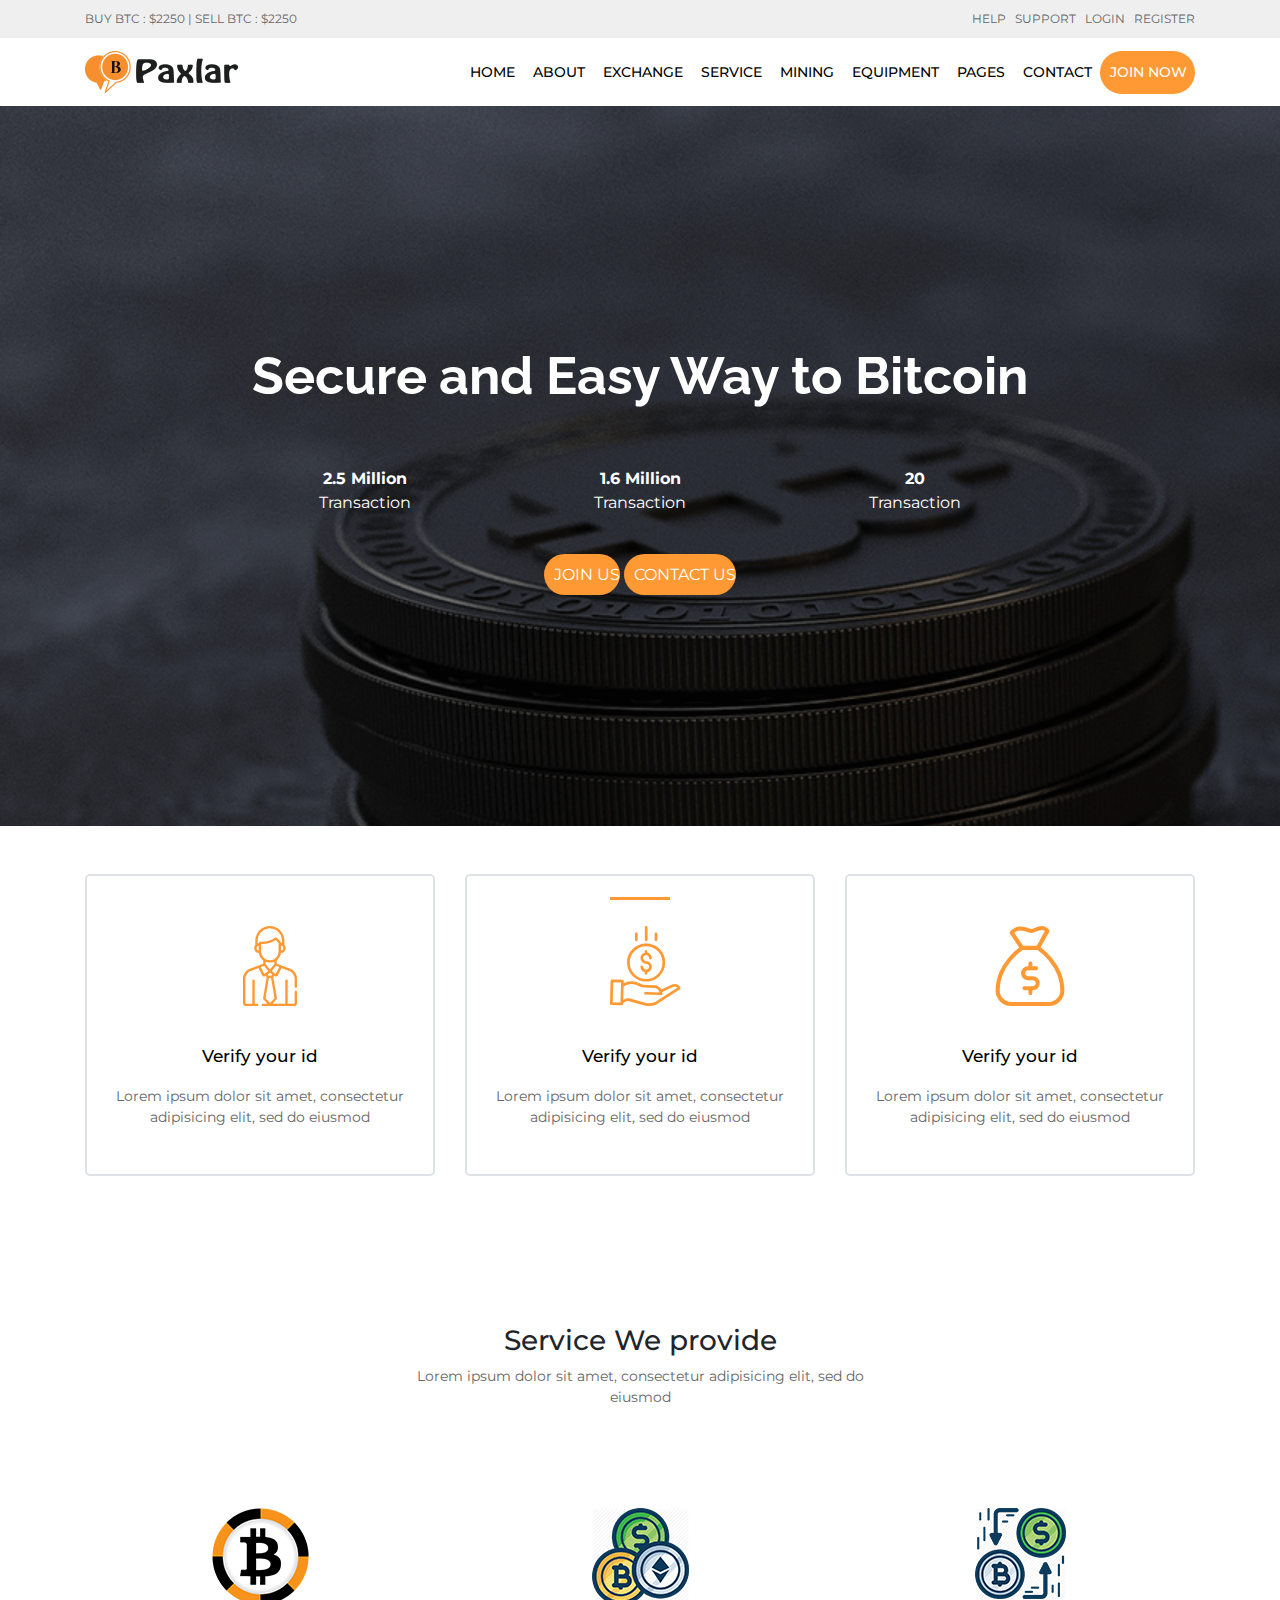
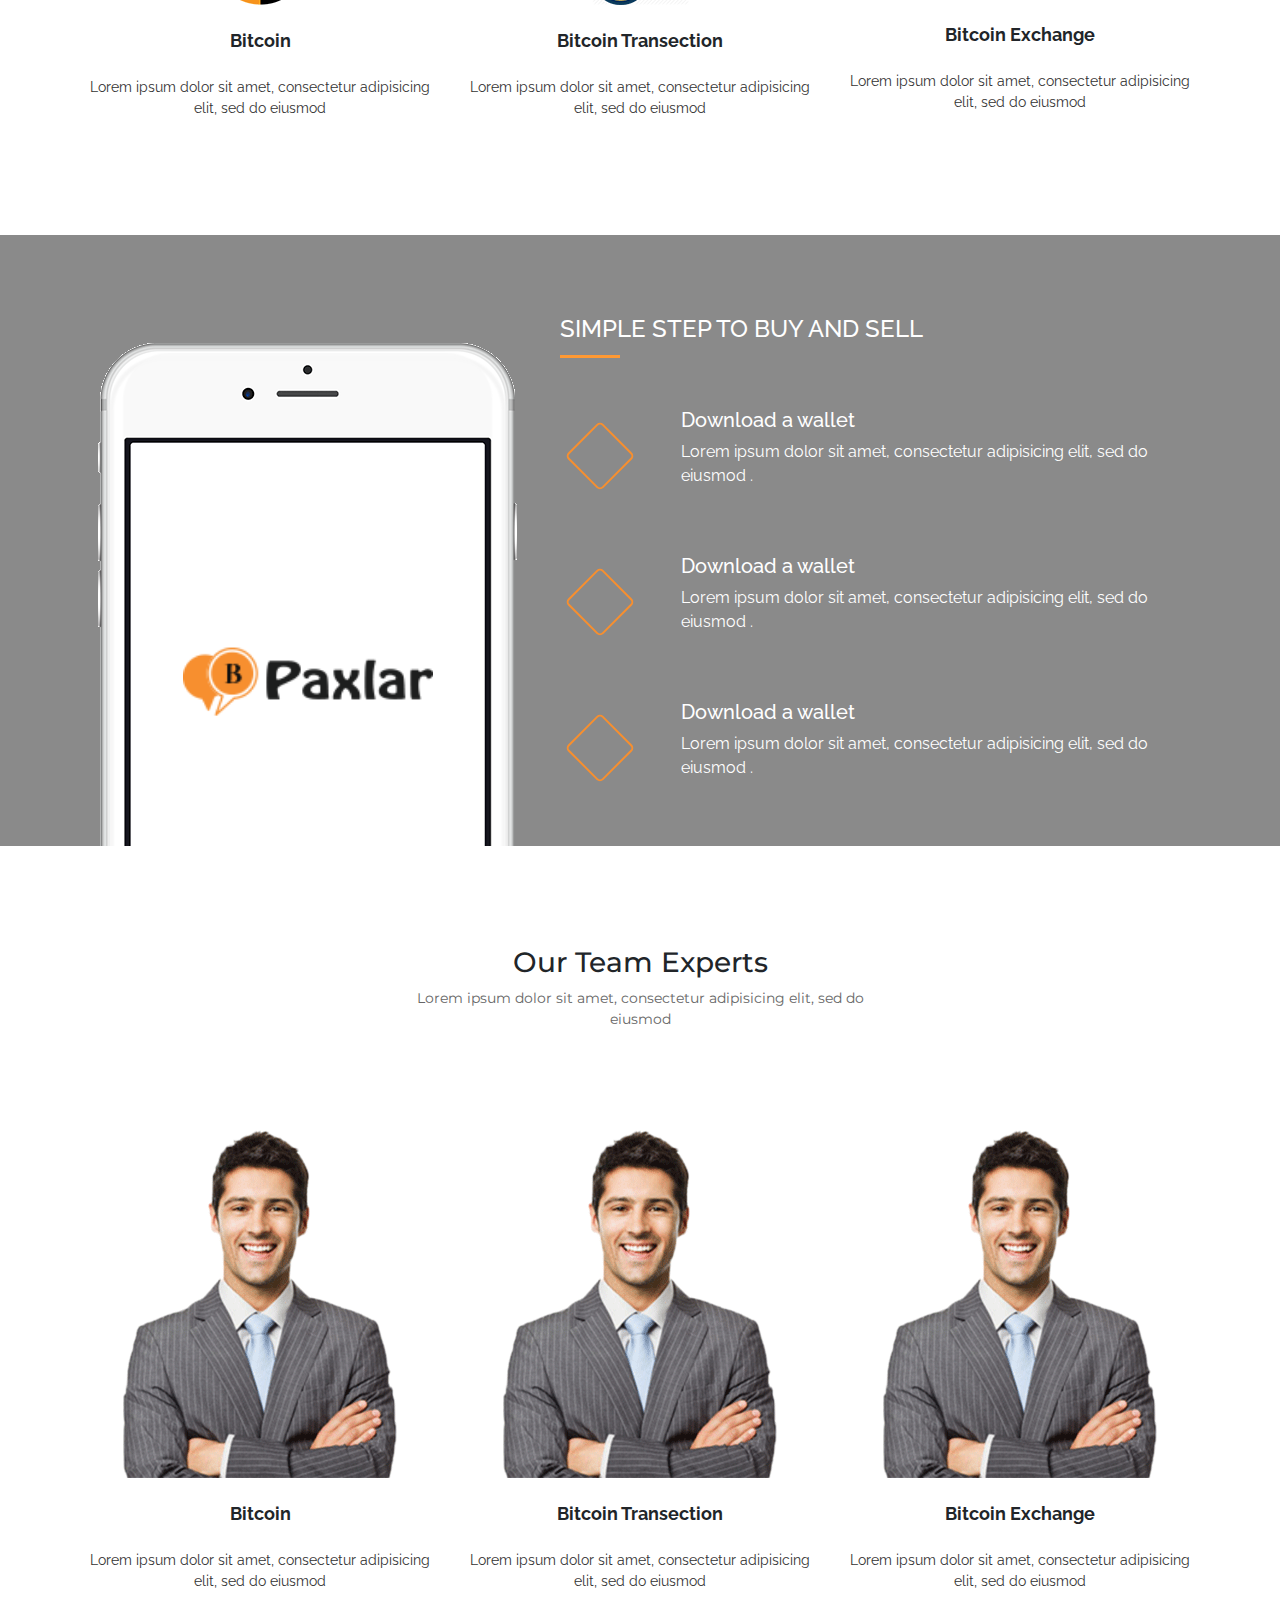
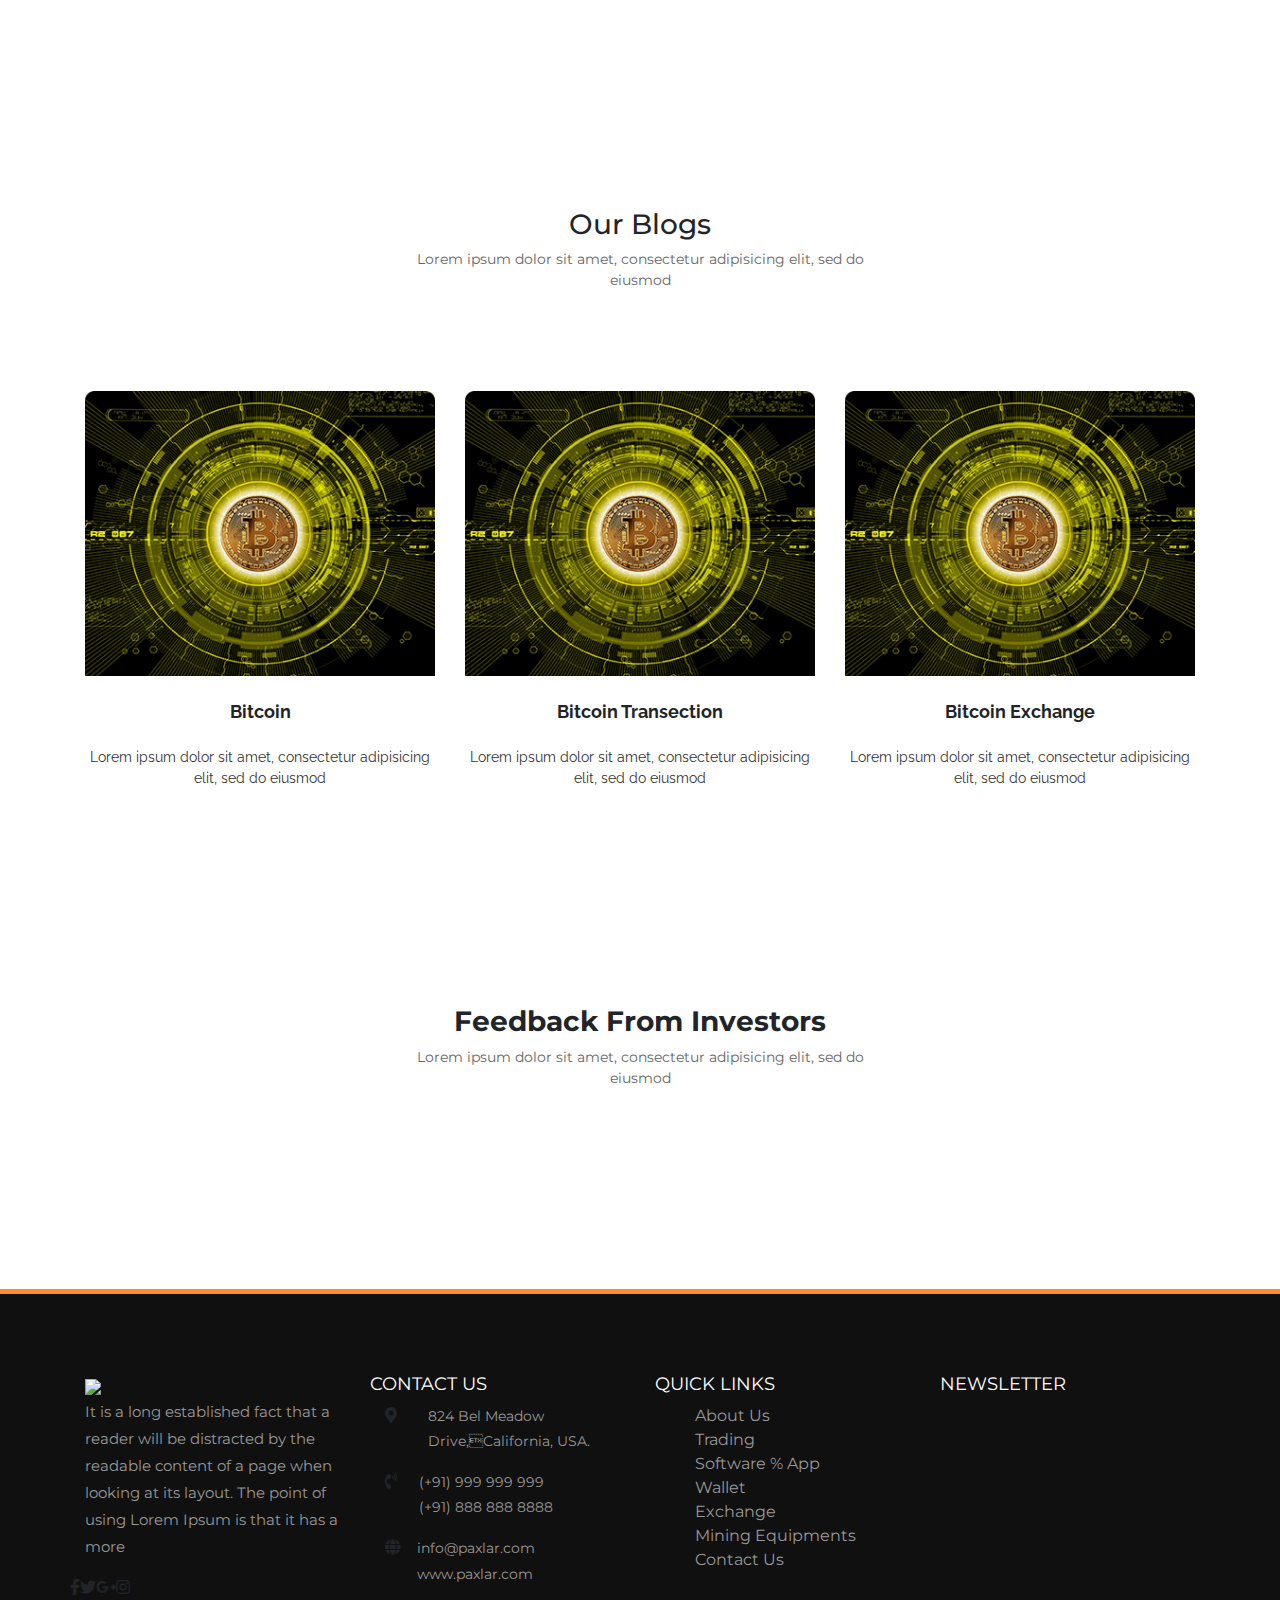
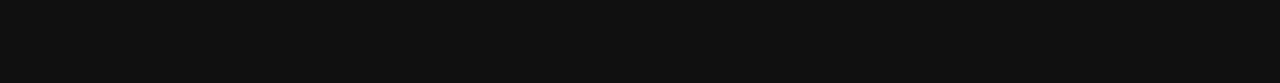
==== index.html @ 7b7797e2 "Add files via upload" ====
<!doctype html>
<html lang="en">
  <head>
    <!-- Required meta tags -->
    <meta charset="utf-8">
    <meta name="viewport" content="width=device-width, initial-scale=1, shrink-to-fit=no">
<link rel="stylesheet" href="https://use.fontawesome.com/releases/v5.8.2/css/all.css">
<link href="https://fonts.googleapis.com/css?family=Raleway:300,400,600,700,800&display=swap" rel="stylesheet">

    <!-- Bootstrap CSS -->
    <link href="https://fonts.googleapis.com/css?family=Montserrat:300,400,500,700&display=swap" rel="stylesheet">
    <link rel="stylesheet"  href="css/bootstrap.css">
    <link rel="stylesheet" href="css/style.css">
    <link rel="stylesheet" href="css/media.css">
    <link rel="stylesheet" href="flaticon/flaticon.css">




    <title>Paxlar psd</title>
  </head>
  <body>
        <!-- top header -->
        <div class="top-header">
          <div class="container">
            <div class="row justify-content-between">
              <div class="col-xl-4 col-md-5 col-sm-6">
                <div class="top-info">
                  <p>BUY BTC : $2250 | SELL BTC : $2250</p>
                </div>
              </div>
              <div class="col-xl-5 col-md-7 col-sm-6">
                <ul class="nav top-menu justify-content-end">
                  <li class="nav-item">
                    <a href="#" class="nav-link">Help</a>              
                  </li>
                   <li class="nav-item">
                    <a href="#" class="nav-link">Support</a>              
                  </li>
                   <li class="nav-item">
                    <a href="#" class="nav-link">Login</a>              
                  </li>
                   <li class="nav-item">
                    <a href="#" class="nav-link">Register</a>              
                  </li>
                </ul>
                
              </div>
            </div>
          </div>
        </div>
        <!-- top header -->
<nav class="navbar navbar-expand-lg sticky-top bg-white">
<div class="container">
    <a class="navbar-brand" href="#"><img src="images/logo.png"></a>
  <button class="navbar-toggler" type="button" data-toggle="collapse" data-target="#navbarSupportedContent" aria-controls="navbarSupportedContent" aria-expanded="false" aria-label="Toggle navigation">
    <span></span>
    <span></span>
    <span></span>
  </button>

  <div class="collapse navbar-collapse" id="navbarSupportedContent">
    <ul class="navbar-nav ml-auto">
      <li class="nav-item ">
        <a class="nav-link" href="#">Home </a>
      </li>
      <li class="nav-item ">
        <a class="nav-link" href="#">about </a>
      </li>
      <li class="nav-item ">
        <a class="nav-link" href="#">exchange </a>
      </li>
      <li class="nav-item ">
        <a class="nav-link" href="#">service </a>
      </li>
      <li class="nav-item ">
        <a class="nav-link" href="#">mining  </a>
      </li>
      <li class="nav-item ">
        <a class="nav-link" href="#">equipment </a>
      </li>
      <li class="nav-item ">
        <a class="nav-link" href="#">pages </a>
      </li>
      <li class="nav-item ">
        <a class="nav-link" href="#">contact </a>
      </li>
      <li class="nav-item ">
        <a class="nav-link btn-custom" href="#">Join Now</a>
      </li>
      
    </ul>
    
  </div>
</div>
</nav>
<section class="banner-section">
  <div class="container">
    <div class="row justify-content-center align-items-center">
       <div class="col-xl-9 col-lg-10 col-md-10">
         <div class="banner-content">
           <h1>Secure and Easy Way to Bitcoin </h1>
         <ul class="nav justify-content-center mb-5 nav-fill">
           <li class="nav-item">
             <strong>2.5 Million</strong>
               <span>Transaction</span>
           </li>
           <li class="nav-item">
             <strong>1.6 Million</strong>
               <span>Transaction</span>
           </li>
           <li class="nav-item">
             <strong>20</strong>
               <span>Transaction</span>
           </li>
         </ul>
         <a href="#" class="btn-custom">Join us</a>
          <a href="#" class="btn-custom">Contact us</a>

         </div>
       </div>
    </div>
  </div> 
</section>

  <section class="feature-section my-5">
    <div class="container">
      <div class="row justify-content-center">
        <div class="col-md col-sm-6 col-10">
          <div class="feature border">
            <i class="flaticon-employee"></i>
            <h3>Verify your id</h3>
            <p>Lorem ipsum dolor sit amet, consectetur adipisicing elit, sed do eiusmod
           </p>
          </div>
          
        </div>
          <div class="col-md col-sm-6 col-10">
          <div class="feature border">
            <i class="flaticon-save-money"></i>
            <h3>Verify your id</h3>
            <p>Lorem ipsum dolor sit amet, consectetur adipisicing elit, sed do eiusmod
           </p>
          </div>
          
        </div>
          <div class="col-md col-sm-6 col-10">
          <div class="feature border">
            <i class="flaticon-money-bag"></i>
            <h3>Verify your id</h3>
            <p>Lorem ipsum dolor sit amet, consectetur adipisicing elit, sed do eiusmod
           </p>
          </div>
          
        </div>
      </div>
    </div>
  </section>
  <section class="services-section">
    <div class="container">
      <div class="heading">
        <h3>Service We provide</h3>
        <p>Lorem ipsum dolor sit amet, consectetur adipisicing elit, sed do eiusmod
        </p>
      </div>
      <div class="row justify-content-center">
        <div class="col-sm col-10">
          <div class="service">
            <img src="images/bitcoin.png" class="img-fluid">
            <h4>Bitcoin</h4>
            <p>Lorem ipsum dolor sit amet, consectetur adipisicing elit, sed do eiusmod
        </p>
          </div>
        </div>
          <div class="col-sm col-10">
          <div class="service">
            <img src="images/bitcoins.png" class="img-fluid">
            <h4>Bitcoin Transection</h4>
            <p>Lorem ipsum dolor sit amet, consectetur adipisicing elit, sed do eiusmod
        </p>
          </div>
        </div>
          <div class="col-sm col-10">
          <div class="service">
            <img src="images/bitcoin_exchange.png" class="img-fluid">
            <h4>Bitcoin Exchange</h4>
            <p>Lorem ipsum dolor sit amet, consectetur adipisicing elit, sed do eiusmod
        </p>
          </div>
        </div>
      </div>
    </div>

  </section>
  <section class="simple-step-section">
    <div class="container">
      <div class="row align-items-end">
        <div class=" col-lg-5 col-md-5">
          <div class="simple-step-img">
            <img src="images/iphone.png" class="img-fluid">
            <img src="images/logo.png" class="img-fluid">

          </div>
        </div>
        <div class="col-lg-7 col-md-7">
          <div class="simple-step-content">
            <h3>Simple step to buy and sell</h3>
            <ul class="nav steps">
              <li class="nav-item col-sm-2">
                <span></span>
              </li>
              <li class="nav-item col-sm-10">
                <h5> Download a wallet</h5>
                <p>Lorem ipsum dolor sit amet, consectetur adipisicing elit, sed do eiusmod
                .</p>
              </li>
            </ul>
             <ul class="nav steps">
              <li class="nav-item col-sm-2">
                <span></span>
              </li>
              <li class="nav-item col-sm-10">
                <h5> Download a wallet</h5>
                <p>Lorem ipsum dolor sit amet, consectetur adipisicing elit, sed do eiusmod
                .</p>
              </li>
            </ul>
             <ul class="nav steps">
              <li class="nav-item col-sm-2">
                <span></span>
              </li>
              <li class="nav-item col-sm-10">
                <h5> Download a wallet</h5>
                <p>Lorem ipsum dolor sit amet, consectetur adipisicing elit, sed do eiusmod
                .</p>
              </li>
            </ul>
          </div>
        </div>
      </div>
    </div>
  </section>
  <section class="services-section">
    <div class="container">
      <div class="heading">
        <h3>Our Team Experts</h3>
        <p>Lorem ipsum dolor sit amet, consectetur adipisicing elit, sed do eiusmod
        </p>
      </div>
      <div class="row justify-content-center">
        <div class="col-sm col-10">
          <div class="service">
            <img src="images/team.png" class="img-fluid">
            <h4>Bitcoin</h4>
            <p>Lorem ipsum dolor sit amet, consectetur adipisicing elit, sed do eiusmod
        </p>
          </div>
        </div>
          <div class="col-sm col-10">
          <div class="service">
            <img src="images/team.png" class="img-fluid">
            <h4>Bitcoin Transection</h4>
            <p>Lorem ipsum dolor sit amet, consectetur adipisicing elit, sed do eiusmod
        </p>
          </div>
        </div>
          <div class="col-sm col-10">
          <div class="service">
            <img src="images/team.png" class="img-fluid">
            <h4>Bitcoin Exchange</h4>
            <p>Lorem ipsum dolor sit amet, consectetur adipisicing elit, sed do eiusmod
        </p>
          </div>
        </div>
      </div>
    </div>

  </section>
  <section class="services-section">
    <div class="container">
      <div class="heading">
        <h3>Our Blogs</h3>
        <p>Lorem ipsum dolor sit amet, consectetur adipisicing elit, sed do eiusmod
        </p>
      </div>
      <div class="row justify-content-center">
        <div class="col-sm col-10">
          <div class="service">
            <img src="images/p1.png" class="img-fluid">
            <h4>Bitcoin</h4>
            <p>Lorem ipsum dolor sit amet, consectetur adipisicing elit, sed do eiusmod
        </p>
          </div>
        </div>
          <div class="col-sm col-10">
          <div class="service">
            <img src="images/p1.png" class="img-fluid">
            <h4>Bitcoin Transection</h4>
            <p>Lorem ipsum dolor sit amet, consectetur adipisicing elit, sed do eiusmod
        </p>
          </div>
        </div>
          <div class="col-sm col-10">
          <div class="service">
            <img src="images/p1.png" class="img-fluid">
            <h4>Bitcoin Exchange</h4>
            <p>Lorem ipsum dolor sit amet, consectetur adipisicing elit, sed do eiusmod
        </p>
          </div>
        </div>
      </div>
    </div>

  </section>
  <section class="services-section">
    <div class="container">
      <div class="heading">
        <h3><b>Feedback From Investors</b></h3>
        <p>Lorem ipsum dolor sit amet, consectetur adipisicing elit, sed do eiusmod
        </p>
      </div>
    </div>
  </section>
   <section class="footer-section">
      <div class="container">
        <div class="row">
          <div class="col-xl-3">
            <div class="social-content">
              <img src="images/logofooter.png" class="img-fluid">
              <p>It is a long established fact that a reader will be distracted by the readable content of a page when looking at its layout. The point of using Lorem Ipsum is that it has a more</p>
              <div class="row">
                  <ul class="nav social-icon">
                    <li><i class="fab fa-facebook-f"></i></li>
                    <li><i class="fab fa-twitter"></i></li>
                    <li><i class="fab fa-google-plus-g"></i></li>
                    <li><i class="fab fa-instagram"></i></li>
                  </ul>
              </div>
            </div>
          </div>
          <div class="col-xl-3">
            <div class="social-content">
              <div class="foot-heading">
                <h2>contact us</h2>
              <span></span>
              </div>
              <div class="contact-info">
                <ul class="nav">
                  <li class="nav-item d-flex">
                    <span class="col-2"><i class="fas fa-map-marker-alt"></i></span>
                    <p class="col-10">824 Bel Meadow Drive,California, USA.</p>
                  </li>
                  <li class="nav-item d-flex">
                    <span class="col-2"><i class="fas fa-phone-volume"></i></span>
                    <p class="col-10">(+91) 999 999 999<br>(+91) 888 888 8888</p>
                  </li>
                  <li class="nav-item d-flex">
                    <span class="col-2"><i class="fas fa-globe"></i></span>
                    <p class="col-10">info@paxlar.com<br>www.paxlar.com</p>
                  </li>
                </ul>
              </div>
            </div>
          </div>
          
          <div class="col-xl-3">
            <div class="social-content">
              <div class="foot-heading">
                <h2>QUICK LINKS</h2>
              <span></span>
              </div>
              <div class="color">
                <ul class="">
                  <li class="nav-item d-flex">
                    About Us
                  </li>
                  <li class="nav-item d-flex">
                    Trading
                  </li>
                  <li class="nav-item d-flex">
                    Software % App
                  </li>
                  <li class="nav-item d-flex">
                    Wallet
                  </li>
                  <li class="nav-item d-flex">
                    Exchange
                  </li>
                  <li class="nav-item d-flex">
                    Mining Equipments
                  </li>
                  <li class="nav-item d-flex">
                    Contact Us
                  </li>
                </ul>
              </div>
            </div>
          </div>

          <div class="col-xl-3">
            <div class="social-content">
              <div class="foot-heading">
                <h2>NEWSLETTER</h2>
              <span></span>
              </div>
              
            </div>
          </div>
        </div>
      </div>
    </section>

    <!-- Optional JavaScript -->
    <!-- jQuery first, then Popper.js, then Bootstrap JS -->
    <script src="https://code.jquery.com/jquery-3.3.1.slim.min.js"></script>
    <script src="js/bootstrap.min.js"></script> 
    <script>
      $('.carousel').carousel({
  interval: 50000
})
    </script>
  </body>
</html>
---- css/style.css ----
body{
 font-family: 'Montserrat', sans-serif;

}
.top-header{
	background-color: #efefef;
	padding: 10px 0;
}
.top-info{}
.top-info p{
	font-size: 12px;
	color: #666666;
	font-weight: 400;
	margin:0; 
}
.top-menu{
	justify-content: flex-end;/* jate menu right e jai */
}
.top-menu li{
	margin-left: 9px;

}
.top-menu li a{
	font-size: 12px;
	color: #666666;
	font-weight: 400;
text-transform: uppercase;
padding: 0;
}
.top-menu li a:hover{}
.navbar-nav .nav-link {
    font-size: 14px;
    padding-right: 0;
    padding-left: 0;
    text-transform: uppercase;
    color: #000;
    font-weight: 500;
    padding-left: 10px !important;
	padding-left: 10px !important;
	padding-top: 11px;
	padding-bottom: 11px;
	border-radius: 30px;
	transition:all 0.4s ease-in-out;
	display: inline-block;
} 
.navbar-nav .nav-link:hover,.btn-custom {
		background-color: #ff9933;
	color: #fff !important;
	 padding-left: 12px !important;
	padding-left: 10px !important;
	padding-top: 11px;
	padding-bottom: 11px;
	border-radius: 30px;
	text-transform: uppercase;
   }
.btn-custom{
	background-color: #ff9933;
	color: #fff !important;

}
.nav-bar{
	padding: 24px 1rem;
}
.navbar-toggler{
	padding: 0;
	height: 38px;
	width: 50px;
	font-size: 1.25rem;
	line-height: 1;
	background-color: transparent;
	border:2px solid black;
	border-radius: 0; 

}
.navbar-toggler span{
	display: block;
	height: 3px;
	width: 40px;
	background-color: orange;
	margin:5px auto; 

}


.banner-section{
	background-color: #0000007a;
	background-image: url(../images/banner.png);
	background-repeat:no-repeat;
	background-size: cover;
	background-blend-mode: color;
	background-attachment: fixed;
	
}
.banner-section .row{
	height: 80vh;
}
.banner-content{
	text-align: center;
	color: #fff;
}
.banner-content ul{
margin:60px 0 45px; 
}
.banner-content h1{
font-family: 'Raleway', sans-serif;
font-size: 52px;
font-weight: 700;
margin:0; 
}
.banner-content li strong{
	display: block;
}
.banner-content li span{

}
.feature-section{

}
.feature{
	text-align: center;
	padding: 30px 15px;
	border-radius: 5px;
	border-width: 2px !important;
	position: relative;
}
.feature i{
	color: #ff9933;

}
.feature h3{
	color: #000;
	font-size: 17px;
	margin: 20px 0;
	position: relative;
	z-index: 2;

}
.feature p{
	font-size: 14px;
	color:#666;
	position: relative;
	z-index: 2;
}


.flaticon-employee:before {
    content: "\f100";
}
[class^="flaticon-"]:before, [class*=" flaticon-"]:before, [class^="flaticon-"]:after, [class*=" flaticon-"]:after {
    font-family: Flaticon;
    font-size: 80px !important;
    font-style: normal;
    margin-left: 20px;
}
.feature:hover{
	background-image: url(../images/feature.png);
	
}
.feature:after{
	content: "";
	/* Permalink - use to edit and share this gradient: https://colorzilla.com/gradient-editor/#cc9900+0,ff6600+100 */
background: rgb(204,153,0); /* Old browsers */
background: -moz-linear-gradient(top,  rgba(204,153,0,1) 0%, rgba(255,102,0,1) 100%); /* FF3.6-15 */
background: -webkit-linear-gradient(top,  rgba(204,153,0,1) 0%,rgba(255,102,0,1) 100%); /* Chrome10-25,Safari5.1-6 */
background: linear-gradient(to bottom,  rgba(204,153,0,1) 0%,rgba(255,102,0,1) 100%); /* W3C, IE10+, FF16+, Chrome26+, Opera12+, Safari7+ */
filter: progid:DXImageTransform.Microsoft.gradient( startColorstr='#cc9900', endColorstr='#ff6600',GradientType=0 ); /* IE6-9 */

position: absolute;
top: 0;
left: 0;
width: 100%;
height: 100%;
z-index: 1;
opacity: 0;
}
.feature:hover:after{
	opacity: 0.8;
}
.feature:hover i,.feature:hover h3,.feature:hover p{
color: #fff;
}
.services-section{
	text-align: center;
	padding: 100px 0;
}
.heading{
	margin-bottom: 100px;
	text-align: center;
}
.heading h2{
	font-size: 24px;
	color: #333;
	text-transform: uppercase;
}
.heading p{
	color: #666;
	font-size: 14px;
	margin: auto;
	max-width: 500px;
}
.heading:after{
	content: "";
	width: 60px;
	height: 3px;
	bottom: 0;
	left: 50%;
	background: #ff9933;
	position: absolute;
	transform: translateX(-50%); 
}
.service{
	text-align: center;
}
.service img{}
.service h4{
		font-family: 'Raleway',sans-serif;
font-size: 18px;
font-weight: 700;
margin: 25px 0;
}
.service p{
	font-size: 14px;
	color: #333;
	font-family: 'Raleway',sans-serif;
}
.simple-step-section{
	background:#00000075 url(../images/buy_sell.png);
	background-repeat: no-repeat;
	background-size: cover;
	background-blend-mode: color;
	padding-top: 80px;
    background-attachment: fixed;
    background-position: center;

}
.simple-step-img{
	position: relative;
}
.simple-step-img img:first-child{
	display: block;
     margin: auto;
}
.simple-step-img img:last-child{
	position: absolute;
	bottom: 30%;
	left: 50%;
	transform: translate(-50%,30%);
	width: 250px;
}
.simple-step-content{
	color: #fff;
		font-family: 'Raleway',sans-serif;

}
.simple-step-content h3{
	font-size: 24px;
	text-transform: uppercase;
	position: relative;
	padding-bottom: 15px;
}
.simple-step-content h3:after{
	content: "";
	width: 60px;
	height: 3px;
	bottom: 0;
	left: 0;
	background: #ff9933;
	position: absolute;
}
.steps{
	margin:50px 0;
	align-items: center; 
}
.steps li{}
.steps li span{
	display: block;
	width: 50px;
	height: 50px;
	border:2px solid #f78f2f;
	border-radius: 5px;
	transform: rotate(45deg);
}
.steps li h5{}
.steps li p{}
.footer-section{
	background-color: #101010;
	padding: 80px 0;
	border-top: 5px solid #fa8e2b;
}
.social-content p{
    color: #989898;
    font-size: 15px;
    line-height: 1.8;
}
.foot-heading h2{
	text-transform: uppercase;
	color: #fff;
	font-family: 'Montserrat', sans-serif;
	font-size: 18px;
	font-weight: 400;
}
.contact-info p{
    font-size: 14px;
 }
 .color{
 	color: #989898;
 }
---- css/media.css ----
@media (max-width: 1199px) {
	.navbar-nav .nav-link{
		font-size: 12px;
	}
	.steps{
		margin: 40px 0;
	}
}
 @media (max-width: 991px) {
 	.navbar-nav .nav-link {
		display: inline-block;
	}
	.navbar-nav {

  -ms-flex-direction: column;
  flex-direction: column;

}
.banner-content h1{
	font-size: 35px;
 }
 .banner-content ul{
	margin: 40px 0 35px;
 }
 .banner-section .row{
height: 50vh }
.feature{
	padding: 0px 15px;
}
.feature h3{
	font-size: 14px;
	
	margin: 10px 0;
	
	font-weight: 600;
}
.feature p{
	font-size: 12px;
}
[class^="flaticon-"]:before, [class*=" flaticon-"]:before, [class^="flaticon-"]:after, [class*=" flaticon-"]:after {
    font-size: 50px !important;
  
}
.service img{
	width: 70px;
}
.service h4{
	font-size: 18px;
	font-weight: 700;
	margin: 14px 0;
}
.simple-step-content h3{
	font-size: 18px;
	padding-bottom: 10px;
}
.steps{
	margin: 20PX 0;
}
.steps li h5{
	font-size: 14px;
	font-weight: 600;
}
.steps li p{
	font-size: 12px;
}
}
@media (max-width: 767px) {
	.top-menu li{
		margin-left: 9px;

	}
		.navbar-nav {

  -ms-flex-direction: column;
  flex-direction: column;
  text-align: right;

}
.feature{
	margin-bottom: 30px;
}
.service p{
	font-size: 12px;	
 }
 .simple-step-img{
 	display: none;
 }
}
@media (max-width: 575px) { 
	.top-info{
		text-align: center;
	}
	.top-menu{
		display: none;
	}
	.banner-content h1{
		font-size: 25px;
		margin-bottom: 20px;
	}
.banner-content ul{
		display: none;
	}
	.banner-section .row{
		height: 30vh;
	}
.service{
	margin-bottom: 30px;
}
.steps{
	text-align: center;
	max-width: 400px;
	margin-left: auto;
	margin-right: auto;
}
.steps li span{
	margin:auto;
	margin-bottom: 25px;
}
.simple-step-content{
	text-align: center;
}
.simple-step-content h3:after {
  left: 50%;
  transform: translateX(-50%);
}
.simple-step-content h3{

margin-bottom: 35px;
 }
---- flaticon/flaticon.css ----
/*
  	Flaticon icon font: Flaticon
  	Creation date: 29/06/2019 18:18
  	*/

@font-face {
  font-family: "Flaticon";
  src: url("./Flaticon.eot");
  src: url("./Flaticon.eot?#iefix") format("embedded-opentype"),
       url("./Flaticon.woff2") format("woff2"),
       url("./Flaticon.woff") format("woff"),
       url("./Flaticon.ttf") format("truetype"),
       url("./Flaticon.svg#Flaticon") format("svg");
  font-weight: normal;
  font-style: normal;
}

@media screen and (-webkit-min-device-pixel-ratio:0) {
  @font-face {
    font-family: "Flaticon";
    src: url("./Flaticon.svg#Flaticon") format("svg");
  }
}

[class^="flaticon-"]:before, [class*=" flaticon-"]:before,
[class^="flaticon-"]:after, [class*=" flaticon-"]:after {   
  font-family: Flaticon;
        font-size: 20px;
font-style: normal;
margin-left: 20px;
}

.flaticon-employee:before { content: "\f100"; }
.flaticon-save-money:before { content: "\f101"; }
.flaticon-money-bag:before { content: "\f102"; }
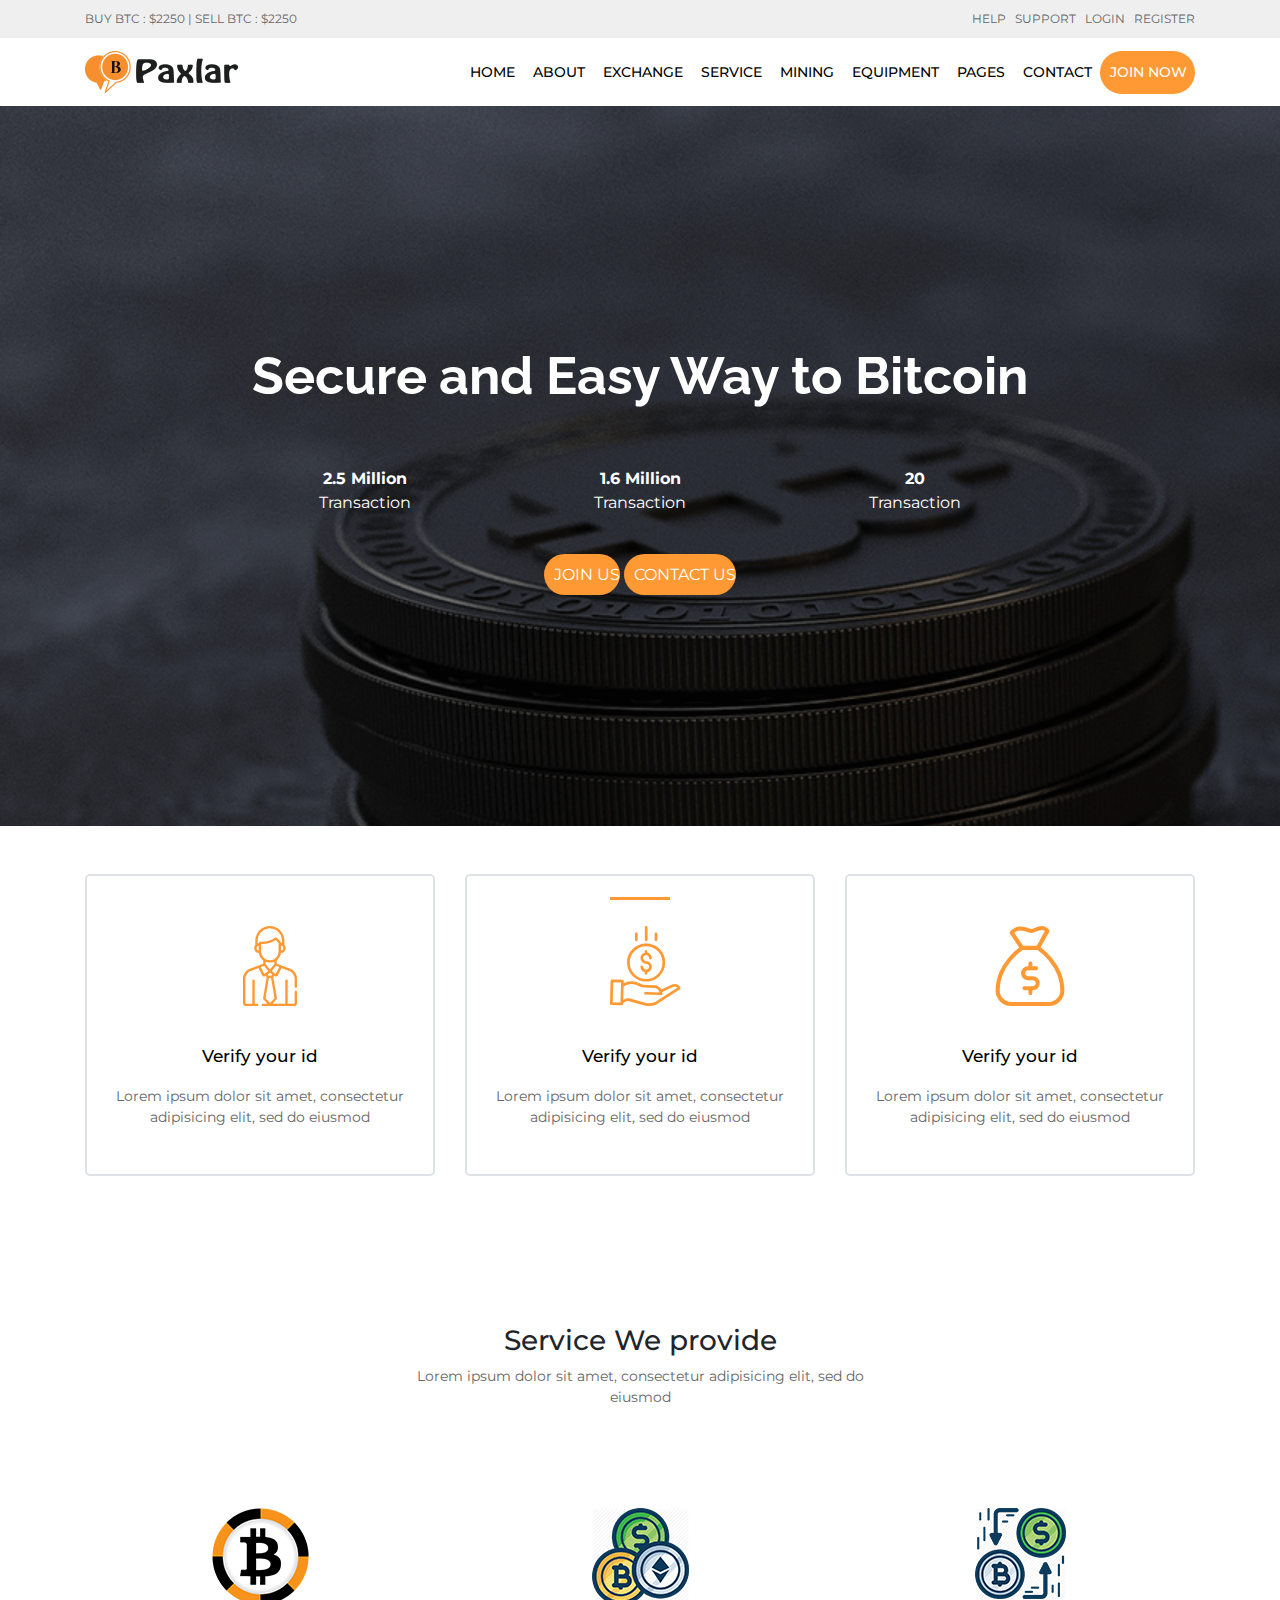
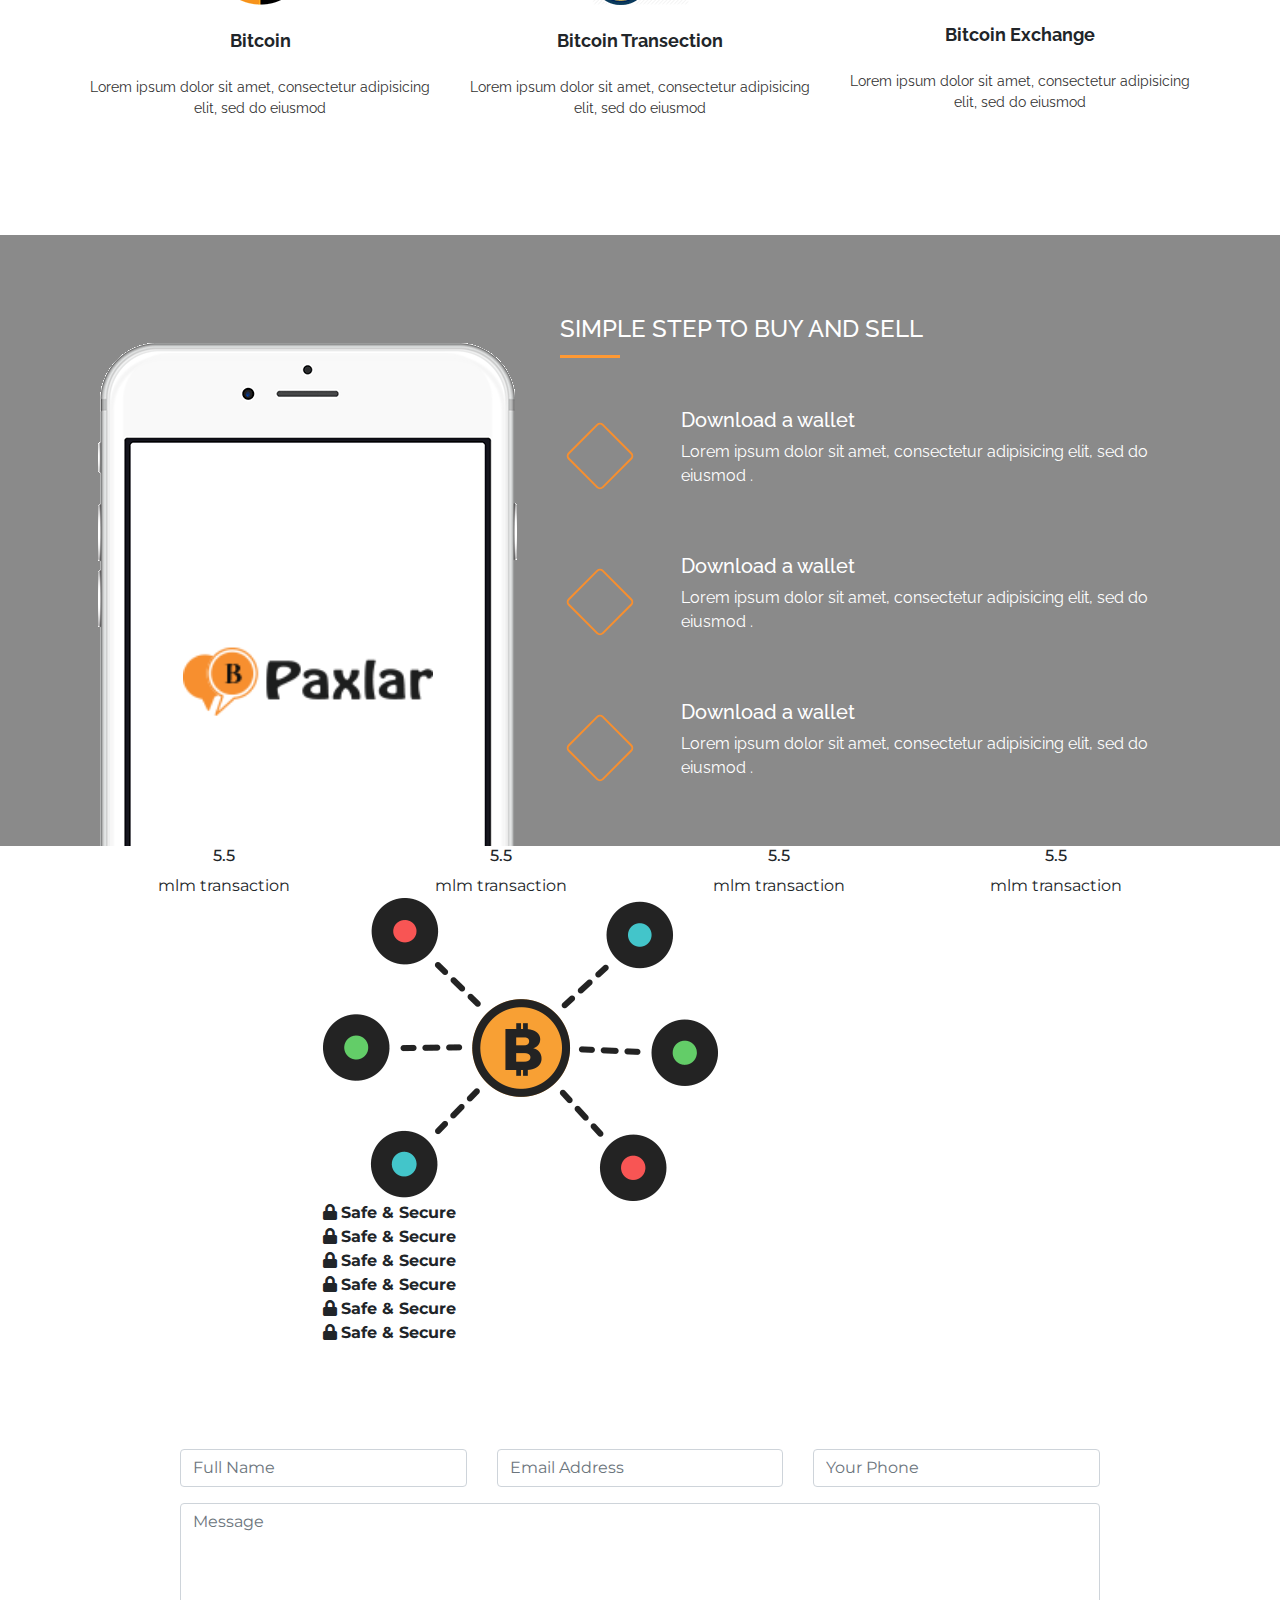
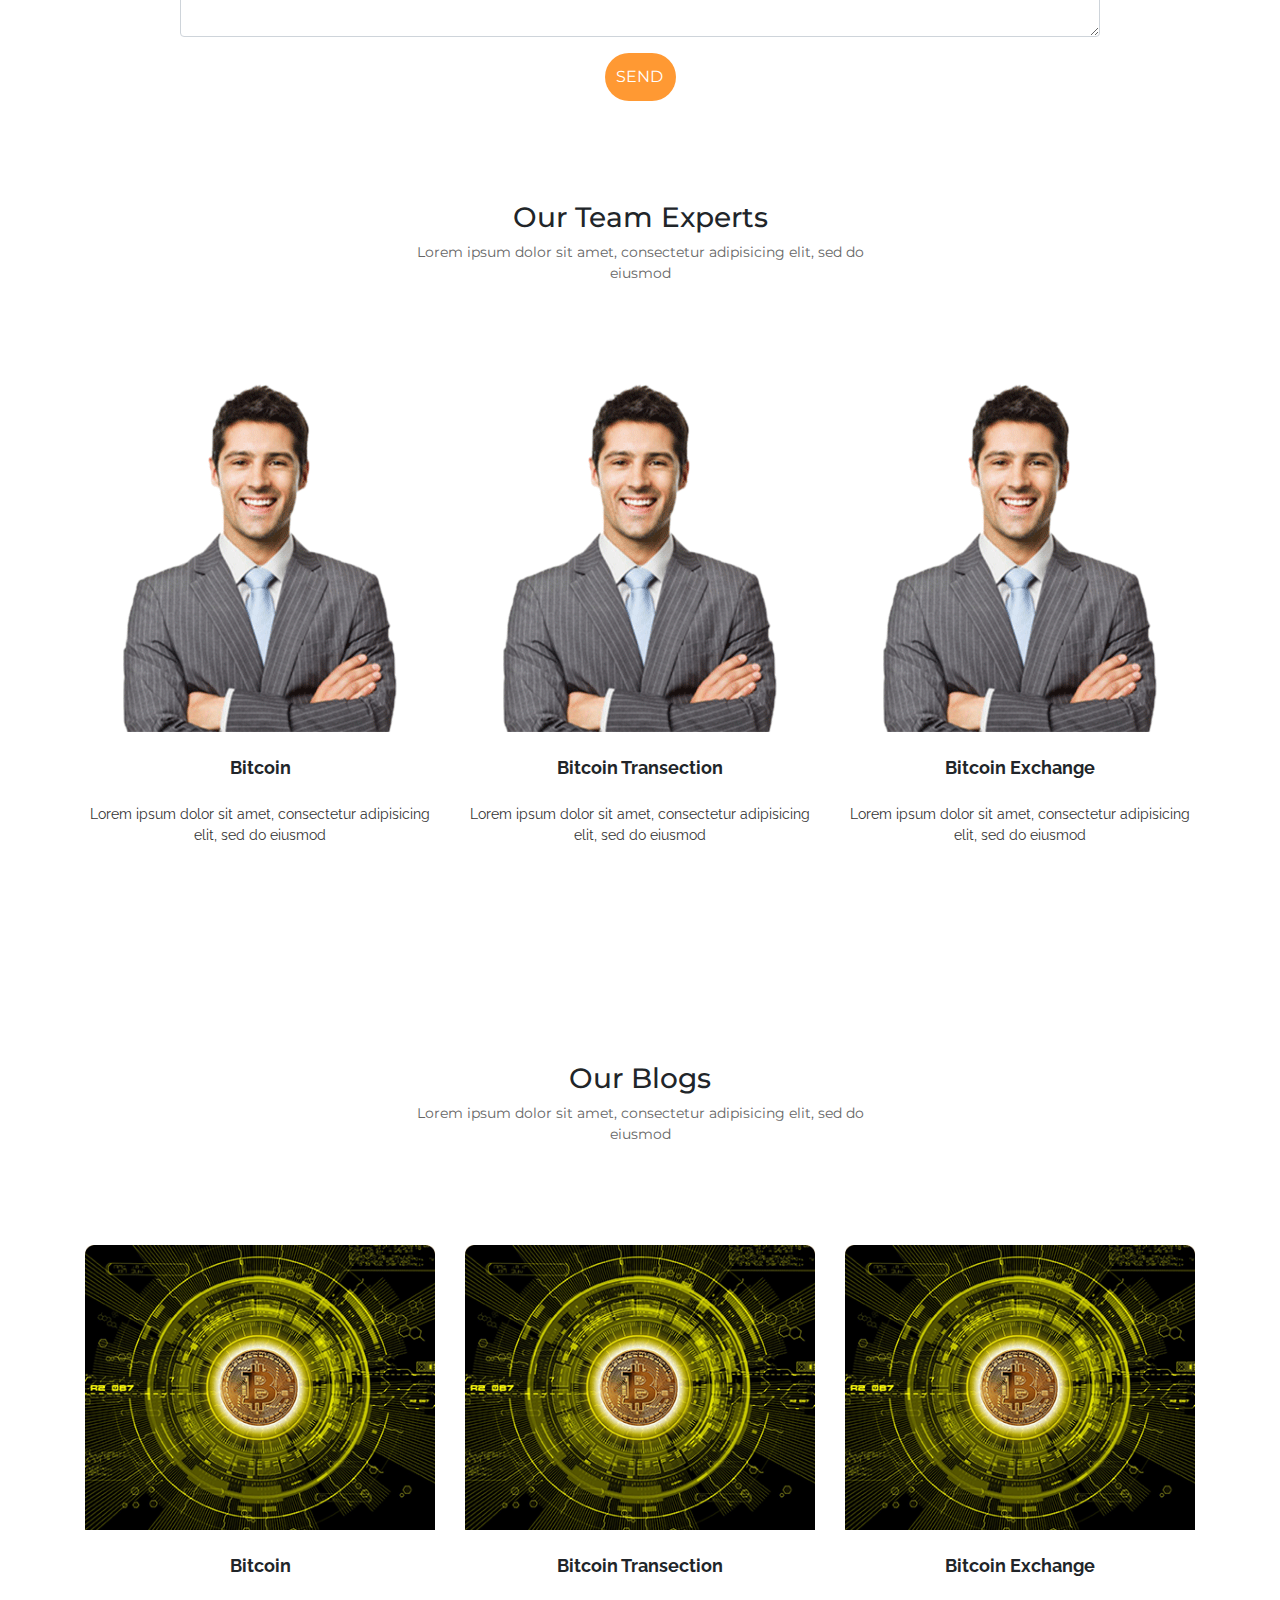
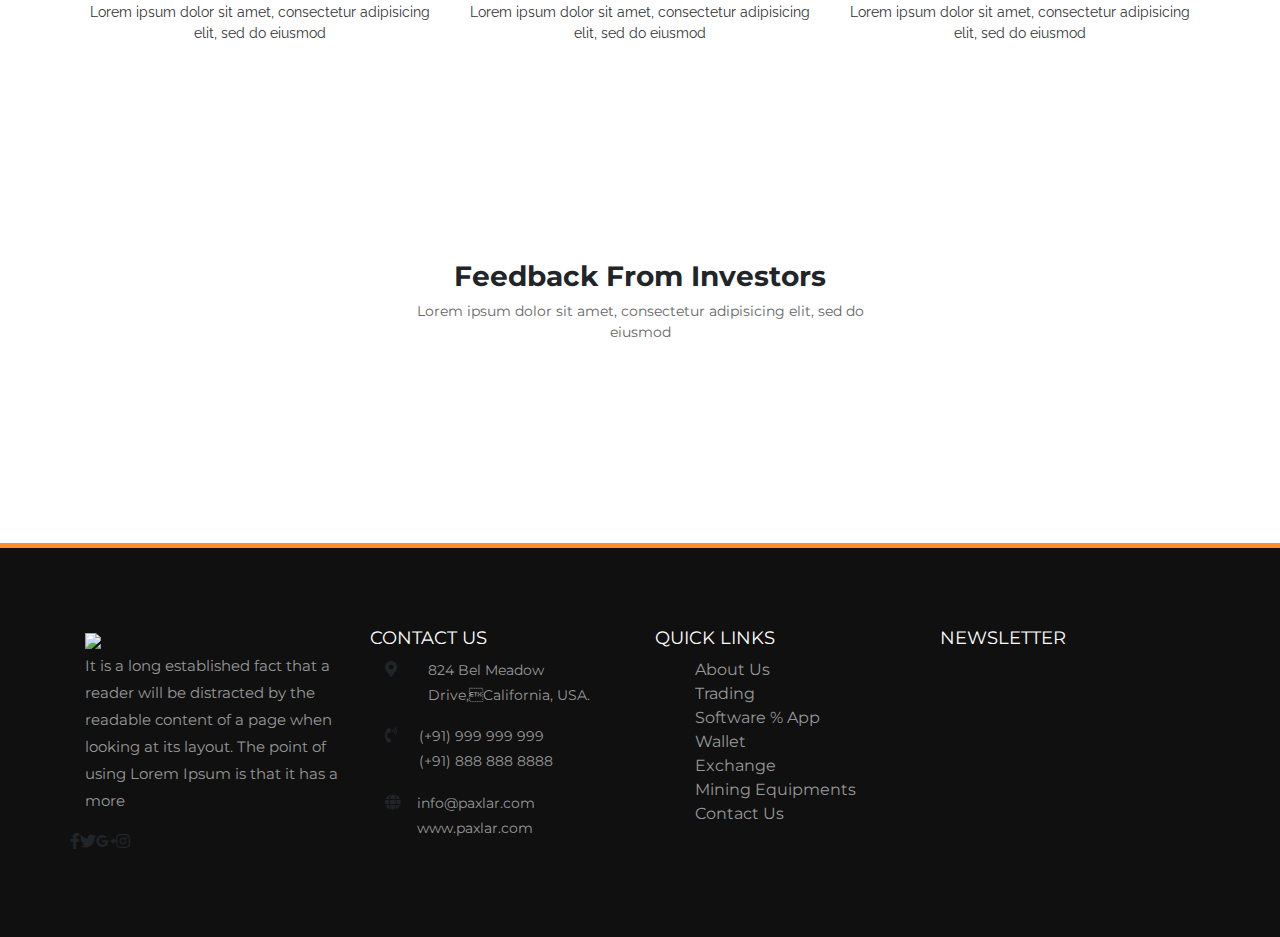
==== commit fa79fe32: "Update index.html" ====
--- a/index.html
+++ b/index.html
@@ -240,6 +240,104 @@
       </div>
     </div>
   </section>
+<section class="transection">
+  <div class="container">
+    <ul class="nav nav-fill">
+      <li class="nav-item">
+        <h6>5.5</h6>
+        <span>mlm transaction</span>
+      </li>
+       <li class="nav-item">
+        <h6>5.5</h6>
+        <span>mlm transaction</span>
+      </li>
+       <li class="nav-item">
+        <h6>5.5</h6>
+        <span>mlm transaction</span>
+      </li>
+       <li class="nav-item">
+        <h6>5.5</h6>
+        <span>mlm transaction</span>
+      </li>
+    </ul>
+  </div>
+</section>
+<section class="bitcoin-section">
+  <div class="container">
+  <div class="row justify-content-center">
+    <div class="col-xl-7 col-lg-8 col-md-7 col-sm-8 col-5">
+      <div class="bitcoin">
+        <img src="images/info_section.png" class="img-fluid">
+        <div class="icon red top-left">
+          <span><i class="fas fa-lock"></i></span>
+          <strong>Safe & Secure</strong>
+        </div>
+        <div class="icon green middle-left">
+          <span><i class="fas fa-lock"></i></span>
+          <strong>Safe & Secure</strong>
+        </div>
+        <div class="icon blue bottom-left">
+          <span><i class="fas fa-lock"></i></span>
+          <strong>Safe & Secure</strong>
+        </div>
+         <div class="icon blue top-right">
+          <span><i class="fas fa-lock"></i></span>
+          <strong>Safe & Secure</strong>
+        </div>
+        <div class="icon green middle-right">
+          <span><i class="fas fa-lock"></i></span>
+          <strong>Safe & Secure</strong>
+        </div>
+        <div class="icon red bottom-right">
+          <span><i class="fas fa-lock"></i></span>
+          <strong>Safe & Secure</strong>
+        </div>
+      </div>
+    </div>
+  </div>
+  </div>
+</section>
+<section class="contact-section">
+  <div class="container">
+    <div class="row">
+      <div class="col text-center mb-5 text-white">
+      <h1>Free Consultation</h1>
+    </div>
+  </div>
+
+  <div class="row justify-content-center">
+    <div class="col-xl-10">
+      <form>
+        <div class="row">
+          <div class="col-md-4 form-group">
+            <input type="text" placeholder="Full Name" class="form-control">
+          </div>
+          <div class="col-md-4 form-group">
+            <input type="text" placeholder="Email Address" class="form-control">
+          </div>
+          <div class="col-md-4 form-group">
+            <input type="text" placeholder="Your Phone" class="form-control">
+          </div> 
+          <div class="col-xl-12 form-group"> 
+          <textarea placeholder="Message" class="form-control" rows="5"></textarea>    
+                    
+          </div>
+          <div class="col-xl-12 text-center">
+            <input type="submit" value="SEND" class="btn btn-custom">
+          </div>
+
+        </div>
+      </form>
+    </div>
+  </div>
+  </div>
+</section>
+
+
+
+
+
+
   <section class="services-section">
     <div class="container">
       <div class="heading">
@@ -420,4 +518,4 @@
 })
     </script>
   </body>
-</html>+</html>
